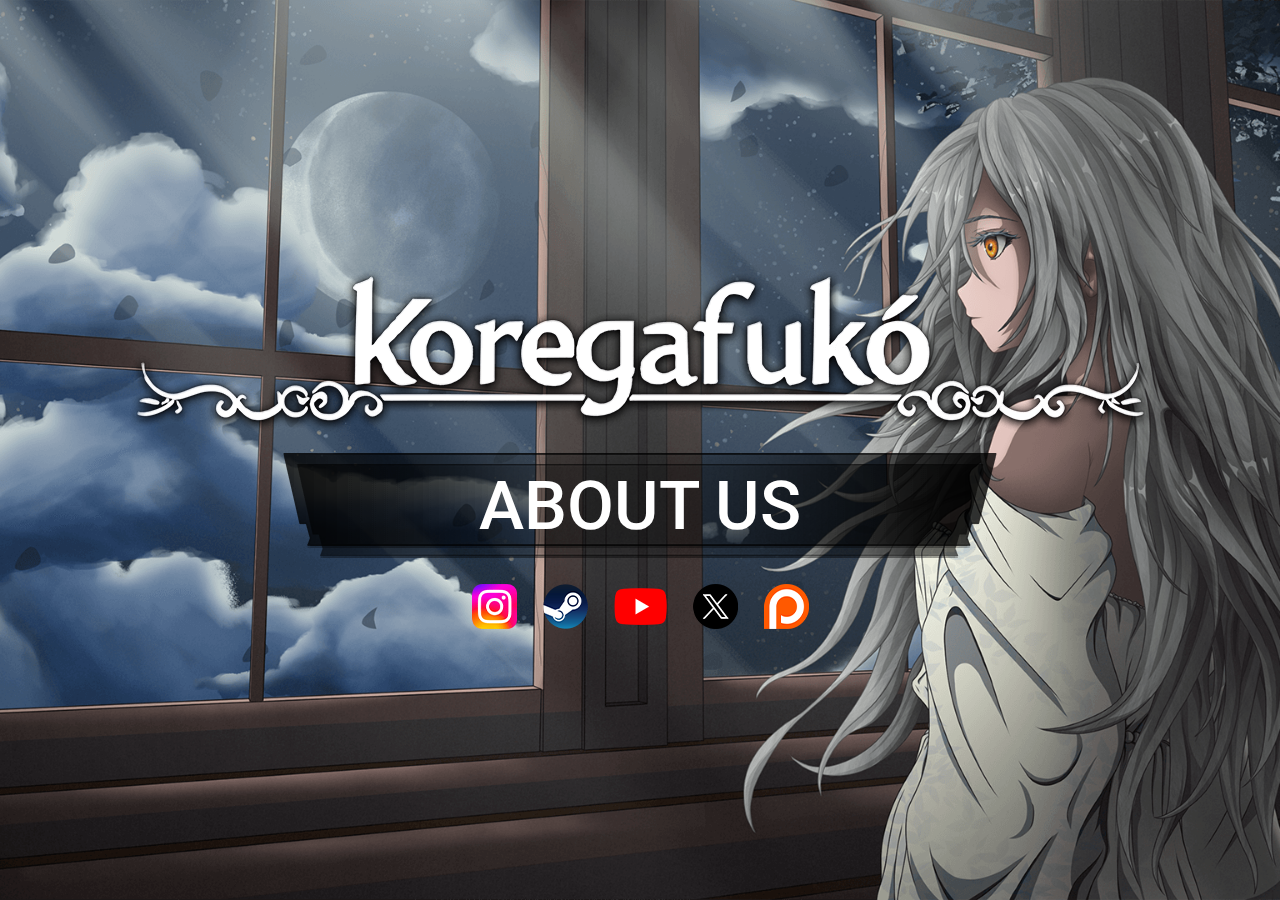
==== index.html @ 353f52c8 "first commit" ====
<!DOCTYPE html>
<html lang="uk">

<head>
    <meta charset="UTF-8">
    <meta name="viewport" content="width=device-width, initial-scale=1.0">
    <title>Сайт-візитка</title>
    <link rel="stylesheet" href="styles.css">

    <link rel="preconnect" href="https://fonts.googleapis.com">
    <link rel="preconnect" href="https://fonts.gstatic.com" crossorigin>
    <link href="https://fonts.googleapis.com/css2?family=Roboto:wght@300;500&display=swap" rel="stylesheet">
</head>

<body style="background-color: black;">
    <div class="video-container">
        <video autoplay muted loop playsinline class="background-video" poster="images/bg.png">
            <source src="main_menu.webm" type="video/webm">
            <source src="main_menu.mp4" type="video/mp4">
            Ваш браузер не підтримує HTML5 відео.
        </video>
        <div class="overlay">
            <img src="images/brand.png" width="1025" height="166" alt="Brand" class="logo">
            <div class="about-link-wrapper">
                <a href="/about.html" class="about-link roboto-medium">About us</a>
            </div>
            <div class="social-buttons">
                <a href="https://instagram.com" target="_blank">
                    <img src="images/instagram.png" alt="instagram">
                </a>
                <a href="https://steam.com" target="_blank">
                    <img src="images/steam.png" alt="steam">
                </a>
                <a href="https://youtube.com" target="_blank">
                    <img src="images/youtube.png" alt="youtube">
                </a>
                <a href="https://x.com" target="_blank">
                    <img src="images/twitter-x.png" alt="twitter-x">
                </a>
                <a href="https://patreon.com" target="_blank">
                    <img src="images/patreon.png" alt="patreon">
                </a>
            </div>
        </div>
    </div>
</body>

</html>
---- styles.css ----
body,
html {
  margin: 0;
  padding: 0;
  height: 100%;
  width: 100%;
  font-family: Arial, sans-serif;
  overflow: hidden;
}

.video-container {
  position: relative;
  height: 100vh;
  width: 100vw;
  overflow: hidden;
}

.background-video {
  position: absolute;
  top: 50%;
  left: 50%;
  width: 100%;
  height: 100%;
  object-fit: cover;
  transform: translate(-50%, -50%);
  z-index: -1;
}

.overlay {
  position: absolute;
  top: 0;
  left: 0;
  width: 100%;
  height: 100%;
  display: flex;
  flex-direction: column;
  align-items: center;
  justify-content: center;
  color: #fff;
  text-align: center;
}

.logo {
  margin-bottom: 20px;
}

.social-buttons {
  display: flex;
  gap: 26px;

  display: flex;
  align-items: center;
}

.social-buttons a {
  text-decoration: none;
}

.about-link-wrapper {
  background-image: url('./images/frame.png');
  width: 714px;
  height: 105px;
  margin-bottom: 26px;
  text-transform: uppercase;
  display: flex;
  justify-content: center;
  align-items: center;
  font-size: 68px;
}

.about-link-wrapper>a {
  color: white;
  text-decoration: none;
  transition: color 0.3s;
}

.about-link-wrapper>a:hover {
  color: #cccccc;
  text-decoration: none;
}

.roboto-light {
  font-family: "Roboto", sans-serif;
  font-weight: 300;
  font-style: normal;
}

.roboto-medium {
  font-family: "Roboto", sans-serif;
  font-weight: 500;
  font-style: normal;
}
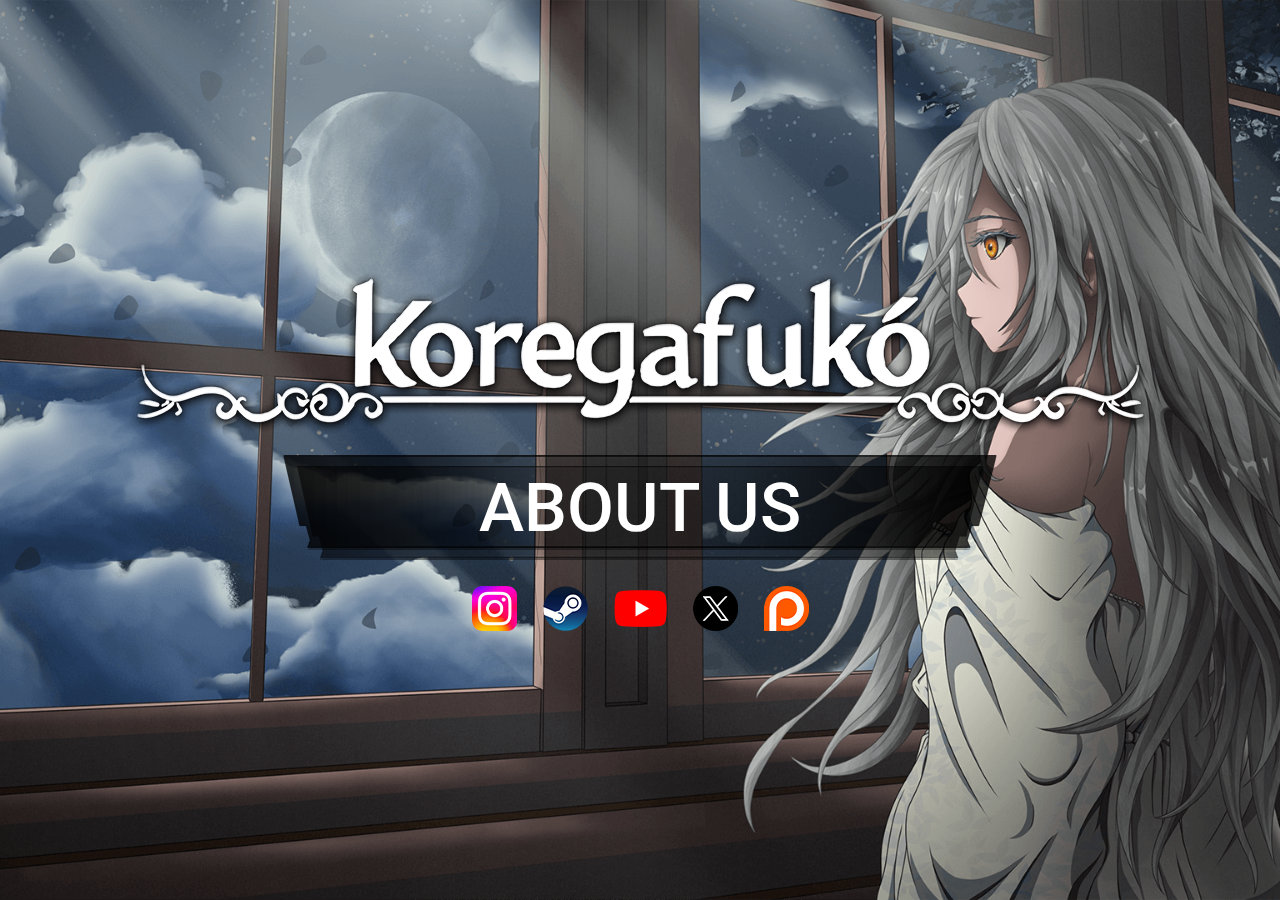
==== commit 4da5fdbd: "make about page" ====
--- a/index.html
+++ b/index.html
@@ -6,10 +6,12 @@
     <meta name="viewport" content="width=device-width, initial-scale=1.0">
     <title>Сайт-візитка</title>
     <link rel="stylesheet" href="styles.css">
+    <link rel="stylesheet" href="font.css">
+    <link rel="stylesheet" href="utility.css">
 
     <link rel="preconnect" href="https://fonts.googleapis.com">
     <link rel="preconnect" href="https://fonts.gstatic.com" crossorigin>
-    <link href="https://fonts.googleapis.com/css2?family=Roboto:wght@300;500&display=swap" rel="stylesheet">
+    <link href="https://fonts.googleapis.com/css2?family=Roboto:wght@300;500;700&display=swap" rel="stylesheet">
 </head>
 
 <body style="background-color: black;">
@@ -22,7 +24,7 @@
         <div class="overlay">
             <img src="images/brand.png" width="1025" height="166" alt="Brand" class="logo">
             <div class="about-link-wrapper">
-                <a href="/about.html" class="about-link roboto-medium">About us</a>
+                <a href="about.html" class="about-link roboto-medium">About us</a>
             </div>
             <div class="social-buttons">
                 <a href="https://instagram.com" target="_blank">
--- a/styles.css
+++ b/styles.css
@@ -26,6 +26,24 @@
   z-index: -1;
 }
 
+@media screen and (max-width: 768px) {
+  .background-video {
+    width: 1920px;
+    object-fit: contain;
+    transform: translate(-60%, -50%);
+  }
+
+  .overlay {
+    margin-top: 26px;
+  }
+}
+
+@media screen and (max-width: 480px) {
+  .background-video::after {
+    width: 80%;
+  }
+}
+
 .overlay {
   position: absolute;
   top: 0;
@@ -45,7 +63,6 @@
 }
 
 .social-buttons {
-  display: flex;
   gap: 26px;
 
   display: flex;
@@ -54,6 +71,8 @@
 
 .social-buttons a {
   text-decoration: none;
+  display: flex;
+  flex-shrink: 0;
 }
 
 .about-link-wrapper {
@@ -77,16 +96,57 @@
 .about-link-wrapper>a:hover {
   color: #cccccc;
   text-decoration: none;
+
+.character-image {
+  position: absolute;
+  right: 0;
+  top: 50%;
+  transform: translateY(-50%);
+  height: 90vh;
+  z-index: 1;
+  transition: all 0.3s ease;
 }
 
-.roboto-light {
-  font-family: "Roboto", sans-serif;
-  font-weight: 300;
-  font-style: normal;
+@media screen and (max-width: 1030px) {
+  .character-image {
+    right: 50%;
+    transform: translate(50%, -50%);
+    height: 70vh;
+  }
+
+  .about-link-wrapper {
+    width: 90%;
+    height: auto;
+    background-size: contain;
+    background-repeat: no-repeat;
+    background-position: center;
+    padding: 15px 0;
+  }
+
+  .about-link-wrapper > a {
+    font-size: 42px;
+  }
+
+  .logo {
+    width: 90%;
+    height: auto;
+  }
+
+  .social-buttons {
+    gap: 15px;
+  }
+
+  .social-buttons img {
+    width: 35px;
+  }
 }
 
-.roboto-medium {
-  font-family: "Roboto", sans-serif;
-  font-weight: 500;
-  font-style: normal;
+@media screen and (max-width: 480px) {
+  .character-image {
+    height: 60vh;
+  }
+
+  .about-link-wrapper > a {
+    font-size: 32px;
+  }
 }--- a/font.css
+++ b/font.css
@@ -0,0 +1,23 @@
+.roboto-light {
+  font-family: "Roboto", serif;
+  font-weight: 300;
+  font-style: normal;
+}
+
+.roboto-regular {
+  font-family: "Roboto", serif;
+  font-weight: 400;
+  font-style: normal;
+}
+
+.roboto-medium {
+  font-family: "Roboto", serif;
+  font-weight: 500;
+  font-style: normal;
+}
+
+.roboto-bold {
+  font-family: "Roboto", serif;
+  font-weight: 700;
+  font-style: normal;
+}
--- a/utility.css
+++ b/utility.css
@@ -0,0 +1,7 @@
+.fs-6 {
+  font-size: 1.5rem;
+}
+
+.text-center {
+  text-align: center;
+}